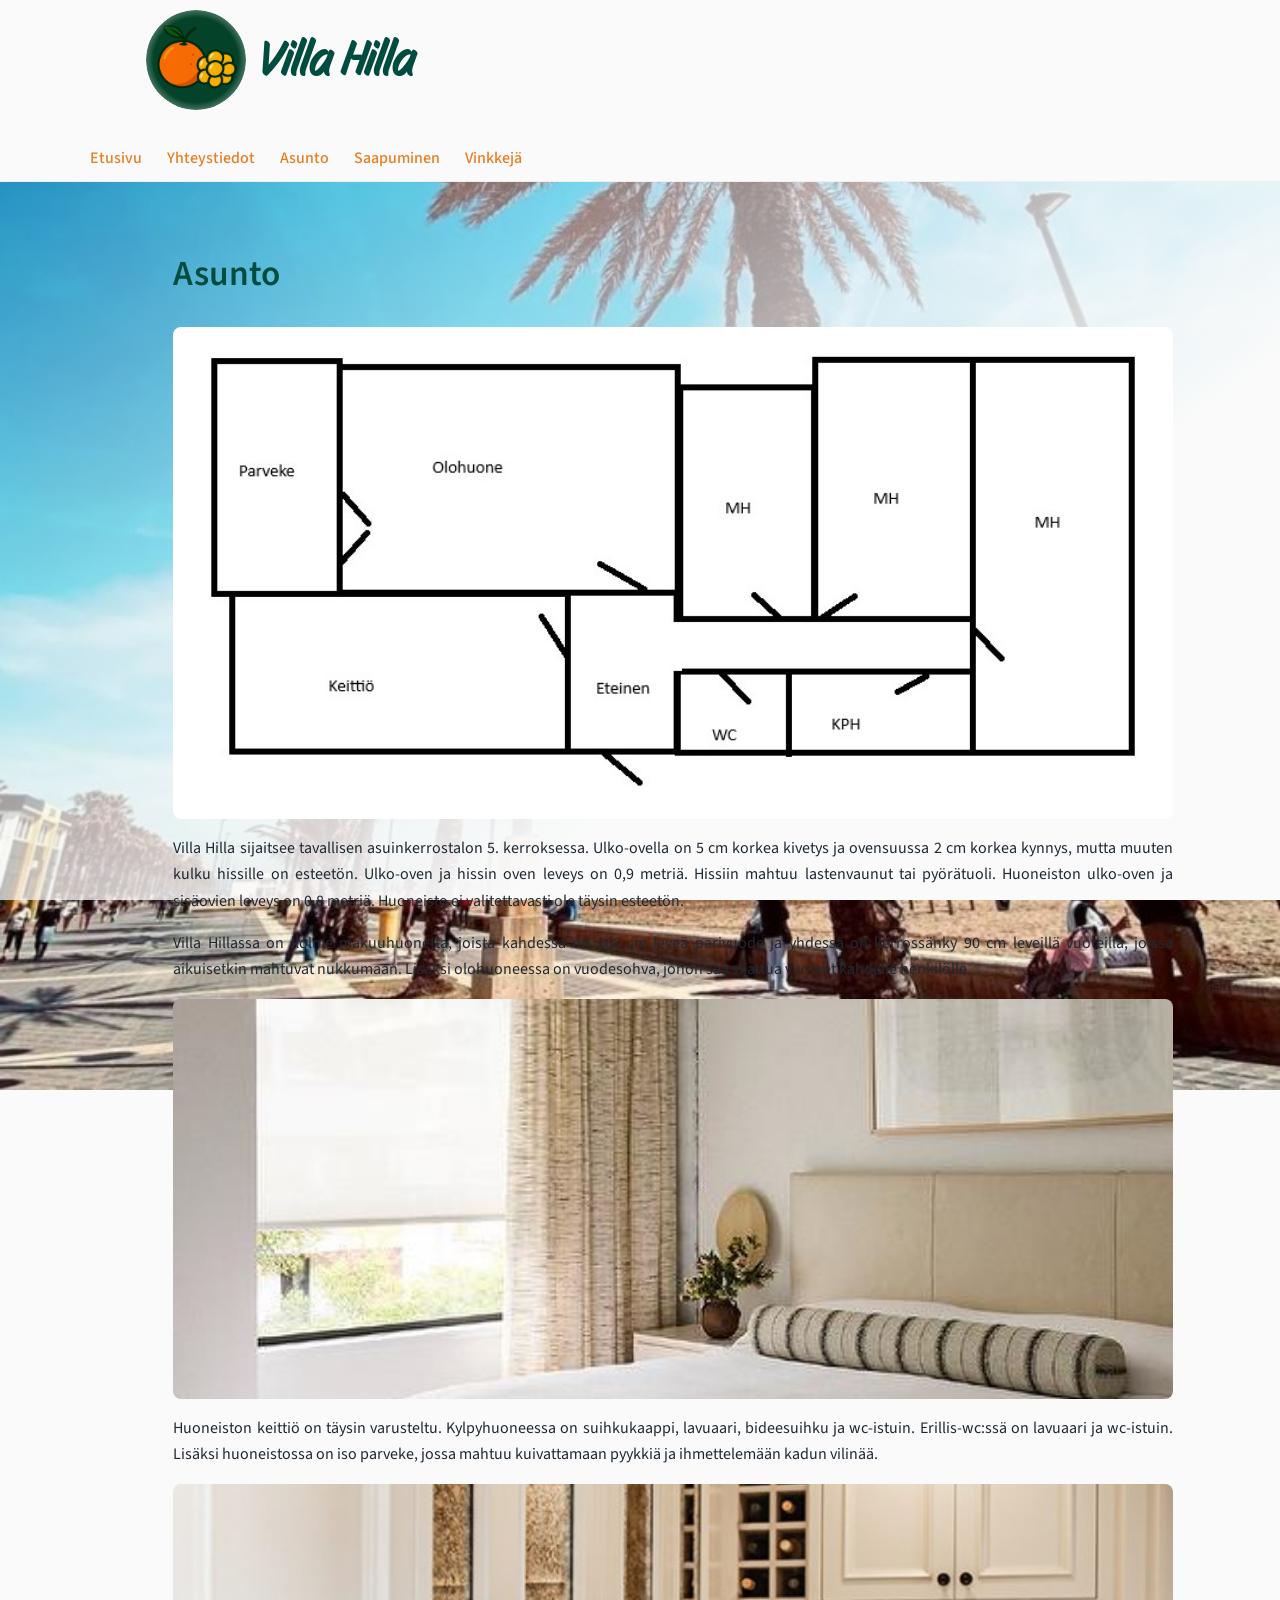
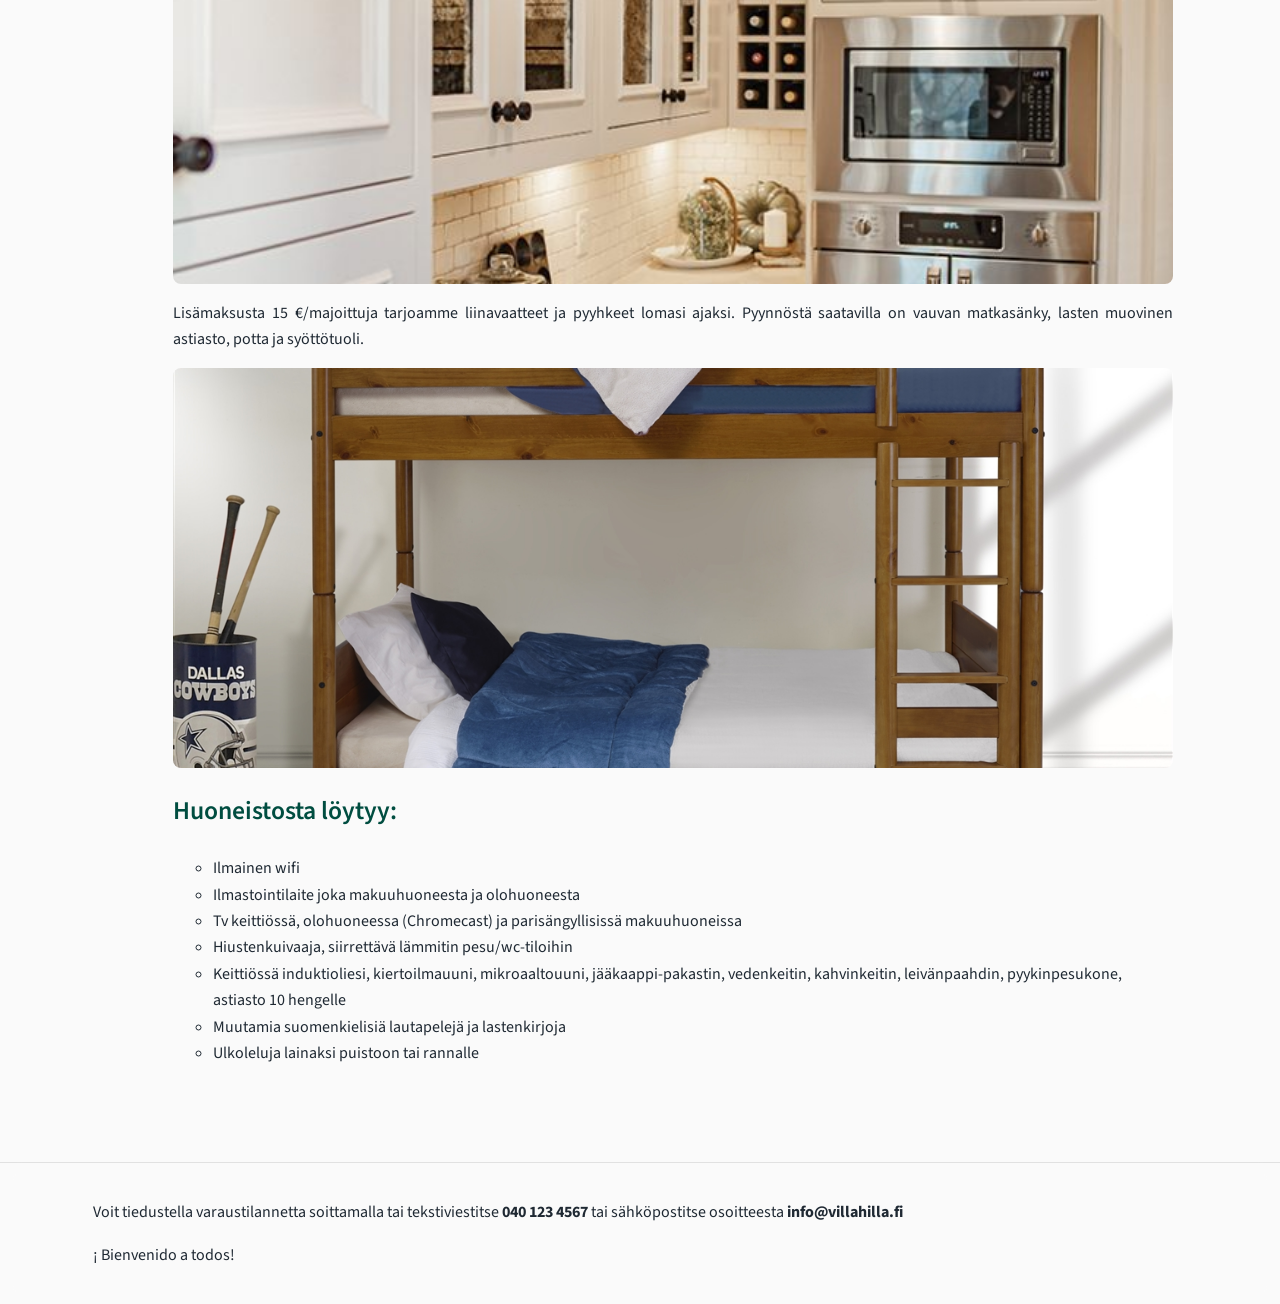
==== asunto.html @ d28873e9 "Villa Hilla julkaistava" ====
<!doctype html>
<html lang="fi">

<head>
    <meta charset="utf-8" />
    <meta name="viewport" content="width=device-width, initial-scale=1" />
    <meta name="author" content="Anni">
    <meta name="description" content="Villa Hilla Suomalainen majoitus Valenciassa">
    <title>Villa Hilla | Asunto</title>

    <link rel="preconnect" href="https://fonts.googleapis.com">
    <link rel="preconnect" href="https://fonts.gstatic.com" crossorigin>
    <link
        href="https://fonts.googleapis.com/css2?family=Source+Sans+3:ital,wght@0,200..900;1,200..900&family=Story+Script&display=swap"
        rel="stylesheet" type="text/css">

    <link href="tyyli.css" rel="stylesheet" type="text/css">
</head>

<body>

    <header class="site-header">
        <div class="header-container">
            <div class="brand-section">
                <img src="logo.jpg" alt="Villa Hilla logo" class="logo">
                <h1 class="site-name">Villa Hilla</h1>
            </div>

            <nav class="main-navigation">
                <button class="menu-toggle" aria-label="Avaa valikko">
                    <span class="bar"></span>
                    <span class="bar"></span>
                    <span class="bar"></span>
                </button>
                <ul class="nav-links">
                    <li><a href="index.html">Etusivu</a></li>
                    <li><a href="#Yhteystiedot">Yhteystiedot</a></li>
                    <li><a href="asunto.html">Asunto</a></li>
                    <li><a href="saapuminen.html">Saapuminen</a></li>
                    <li><a href="vinkkeja.html">Vinkkejä</a></li>
                </ul>
            </nav>
        </div>
    </header>

    <main>
        <section>
            <div class="wrapper">
                <div class="content">
                    <h2>Asunto</h2>
                    <a href="pohjapiirros.jpg" target="_blank">
                    <img src="pohjapiirros.jpg" alt="Villa Hilla pohjapiirros" class="pohjapiirros"></a>

                    <p>Villa Hilla sijaitsee tavallisen asuinkerrostalon 5. kerroksessa. Ulko-ovella on 5 cm korkea
                        kivetys ja
                        ovensuussa 2 cm korkea kynnys, mutta muuten kulku hissille on esteetön. Ulko-oven ja hissin oven
                        leveys on
                        0,9 metriä. Hissiin mahtuu lastenvaunut tai pyörätuoli. Huoneiston ulko-oven ja sisäovien leveys
                        on 0,8
                        metriä. Huoneisto ei valitettavasti ole täysin esteetön.</p>

                    <p>Villa Hillassa on kolme makuuhuonetta, joista kahdessa on 160 cm leveä parivuode ja yhdessä on
                        kerrossänky 90
                        cm leveillä vuoteilla, joissa aikuisetkin mahtuvat nukkumaan. Lisäksi olohuoneessa on
                        vuodesohva, johon saa
                        sijattua vuoteet kahdelle henkilölle.</p>

                    <a href="olohuone.jpg" target="_blank">
                    <img src="makuuhuone.jpg" alt="Villa Hilla makuuhuone" class="kuva"></a>

                    <p>Huoneiston keittiö on täysin varusteltu. Kylpyhuoneessa on suihkukaappi, lavuaari, bideesuihku ja
                        wc-istuin.
                        Erillis-wc:ssä on lavuaari ja wc-istuin. Lisäksi huoneistossa on iso parveke, jossa mahtuu
                        kuivattamaan pyykkiä ja ihmettelemään kadun vilinää.</p>

                    <a href="keittio.jpg" target="_blank">
                    <img src="keittio.jpg" alt="Villa Hilla keittiö" class="kuva"></a>

                    <p>Lisämaksusta 15 €/majoittuja tarjoamme liinavaatteet ja pyyhkeet lomasi ajaksi. Pyynnöstä
                        saatavilla on
                        vauvan matkasänky, lasten muovinen astiasto, potta ja syöttötuoli.</p>

                    <a href="lastenhuone.jpg" target="_blank">    
                    <img src="lastenhuone.jpg" alt="Villa Hilla lastenhuone" class="kuva"></a>

                    <h3>Huoneistosta löytyy:</h3>
                    <ul>
                        <li>Ilmainen wifi</li>
                        <li>Ilmastointilaite joka makuuhuoneesta ja olohuoneesta</li>
                        <li>Tv keittiössä, olohuoneessa (Chromecast) ja parisängyllisissä makuuhuoneissa</li>
                        <li>Hiustenkuivaaja, siirrettävä lämmitin pesu/wc-tiloihin</li>
                        <li>Keittiössä induktioliesi, kiertoilmauuni, mikroaaltouuni, jääkaappi-pakastin, vedenkeitin,
                            kahvinkeitin,
                            leivänpaahdin, pyykinpesukone, astiasto 10 hengelle</li>
                        <li>Muutamia suomenkielisiä lautapelejä ja lastenkirjoja</li>
                        <li>Ulkoleluja lainaksi puistoon tai rannalle</li>
                    </ul>
                </div>
            </div>
        </section>
    </main>

    <footer id="Yhteystiedot" class="laatikko-footer">
        <div class="footer-container">
            <p>Voit tiedustella varaustilannetta soittamalla tai tekstiviestitse <strong>040 123 4567</strong> tai
                sähköpostitse osoitteesta <strong>info@villahilla.fi</strong></p>
            <p>&iexcl Bienvenido a todos!</p>
        </div>
    </footer>
    <script>
        const menuToggle = document.querySelector('.menu-toggle');
        const navLinks = document.querySelector('.nav-links');
        menuToggle.addEventListener('click', () => {
            navLinks.classList.toggle('active');
            document.querySelectorAll('.nav-links a').forEach(link => {
                link.addEventListener('click', () => {
                    navLinks.classList.remove('active');
                });
            });
        });
    </script>
</body>

</html>
---- tyyli.css ----
:root {
  --primary-color: #004d40;
  --secondary-color: #1f2933;
  --background-color: #fafafa;
  --accent-color: #e67e22;
  --font-family: 'Source Sans 3', Verdana, Arial, sans-serif;
  --heading-font: 'Story Script', system-ui, -apple-system, sans-serif;
}

body {
  margin: 0;
  padding: 0;
  min-height: 100vh;
  background-color: #fafafa;
  color: var(--secondary-color);
  font-family: var(--font-family);
  font-size: 1rem;
  line-height: 1.65;

  /* Grid-asettelu */
  display: grid;
  grid-template-columns: 11fr min(1200px, calc(100% - 40px)) 1fr;
  /* taustakuva bodyssa*/
  background-image:
    linear-gradient(to bottom right, rgba(250, 250, 250, 0) 0%, rgba(250, 250, 250, 1) 70%),
    url('ranta.jpg');
  background-size: cover;
  background-position: center;
  background-attachment: fixed;
  background-repeat: no-repeat;
}


body>* {
  grid-column: 1 / -1;
  padding-left: 20px;
  padding-right: 20px;

}

/* TYPOGRAFIA */
h1,
h2,
h3,
h4 {
  color: var(--primary-color);
}

h2,
h3,
nav,
button {
  font-family: var(--font-family);
}

h1 {
  font-family: var(--heading-font);
  font-size: clamp(3.0rem, 4vw, 3rem);
  line-height: 1.2;
  font-weight: 700;
}

h2 {
  font-size: clamp(1.7rem, 3vw, 2.2rem);
  line-height: 1.3;
  font-weight: 600;
}

h3 {
  font-size: clamp(1.3rem, 2.2vw, 1.6rem);
  line-height: 1.4;
  font-weight: 600;
}

h4 {
  display: inline;
  font-size: clamp(1rem, 2.2vw, 1.1rem);
  line-height: 1.4;
  font-weight: 600;
}

a {
  text-decoration: none
}

a:hover {
  color: var(--accent-color);
}

ul {
  list-style-type: circle;
}

ol {
  list-style-type: decimal;
  padding-left: 30px;
}

p {
  text-align: justify;
  text-justify: inter-word;
}

/* HEADER JA NAVIGOINTI */
.site-header {
  grid-column: 1 / -1;
  display: grid;
  grid-template-columns: inherit;
  background-color: #fafafa;
  border-bottom: 1px solid #eee;
  width: 100%;
}

.header-container {
  display: flex;
  flex-direction: column;
  align-items: center;
  gap: 15px;
  max-width: 1200px;
  margin: 0 auto;
  padding: 10px 20px;
  width: 100%;
  box-sizing: border-box;
}

.menu-toggle {
  display: none;
}


.brand-section {
  display: flex;
  align-items: center;
  gap: 10px;
}


.logo {
  height: 100px;
  width: auto;
  border-radius: 50%;
  mask-image: radial-gradient(circle, black 60%, transparent 100%);
  -webkit-mask-image: radial-gradient(circle, black 60%, transparent 100%);
}

.site-name {
  margin: 0;
  font-size: clamp(3.0rem, 4vw, 3rem);
  color: var(--primary-color);
}

/* Navigointipalkki */
nav {
  color: var(--accent-color);
  margin-top: 20px;
  font-weight: 600;
  text-align: center;
}


.main-navigation ul {
  display: flex;
  flex-direction: row;
  gap: 25px;
  justify-content: center;
  align-items: center;
  list-style: none;
  margin: 0;
  padding: 0;
}

.main-navigation a {
  text-decoration: none;
  color: var(--accent-color);
  font-weight: 500;
  transition: color 0.2s;
}

.main-navigation a:hover {
  color: var(--primary-color);
}

/* KOMPONENTIT */
.kuva {
  width: 100%;
  height: 400px;
  object-fit: cover;
  object-position: center;
  display: block;
  border-radius: 8px;
  margin-bottom: 10px;
}
.pohjapiirros{
  width: 100%;
  height: auto;
  object-fit: contain;
  object-position: center;
  display: block;
  border-radius: 8px;
  margin-bottom: 10px;
}
.kartta {
  display: flex;
  flex-direction: row;
  align-items: flex-start;
  gap: 20px;
}

.karttakuva {
  max-width: 500px;
  width: auto;
  height: auto;
  align-self: flex-start;
}

.laatikko-footer {
  grid-column: 1 / -1;
  width: 100%;

  background-color: rgba(250, 250, 250, 0.8);
  backdrop-filter: blur(10px);
  border-top: 1px solid rgba(0, 0, 0, 0.1);
  padding: 0 0;
  margin-top: 40px;
  display: grid;
  grid-template-columns: inherit;
}

.footer-container {
  max-width: 1200px;
  margin: 20px 20px;
  grid-column: 2;
  padding: 0 0;
  text-align: center;
}

main {
  grid-column: 2;
}
.wrapper {
  display: flex;
  justify-content: center; 
  width: 100%;
     
}

.content {
  max-width: 1000px;
  width: 100%;
  padding: 40px;
  min-height: 100vh;
}

/* RESPONSIIVISUUS */

/* Mobiililaitteet */
/* use same breakpoint as kartta layout change so the hamburger appears until the map switches to row */
@media only screen and (max-width: 799px) {
  body {
    background-image:
      linear-gradient(to bottom right, rgba(250, 250, 250, 0) 0%, rgba(250, 250, 250, 1) 70%),
      url('ranta.jpg');
    background-size: cover;
    background-position: center;
    background-attachment: fixed;
    background-repeat: no-repeat;
  }

  .kartta {
    flex-direction: column;
  }

  .karttateksti {
    display: flex;
    flex-direction: column;
  }

  .header-container {
    flex-direction: row;
    justify-content: space-between;
    align-items: center;
  }


  .menu-toggle {
    display: flex;
    flex-direction: column;
    gap: 5px;
    background: none;
    border: none;
    cursor: pointer;
    z-index: 100;
    position: absolute;
    top: 10px;
    right: 20px;
  }

  .bar {
    width: 25px;
    height: 3px;
    background-color: var(--primary-color);
    transition: 0.3s;
  }

  .nav-links {
    display: none;
    flex-direction: column;
    position: absolute;
    top: 60px;
    right: 0;
    background-color: #fafafa;
    width: 200px;
    box-shadow: 0 10px 15px rgba(0, 0, 0, 0.1);
    padding: 20px;
    border-radius: 0 0 0 10px;
    z-index: 1000;
  }

  .nav-links.active {
    display: flex;
  }

  .main-navigation ul {
    gap: 15px;
    display: none;
    flex-direction: column;
  }

  .main-navigation ul.active {
    display: flex;
  }
 
  .karttakuva {
    max-width: 100%;
    width: 100%;
  }
}

/* Suuremmat näytöt */
@media only screen and (min-width: 540px) {


  body::before {
    content: "";
    position: fixed;
    top: 0;
    left: 0;
    right: 0;
    bottom: 0;
    background-image:
      linear-gradient(to bottom right, rgba(250, 250, 250, 0) 0%, rgba(250, 250, 250, 1) 70%),
      url('ranta.jpg');
    background-size: cover;
    background-position: center;
    z-index: -1;
  }

  .main-navigation {
    padding-left: 50px;
  }
}
@media only screen and (min-width: 800px) {
  .kartta {
    flex-direction: row;
  }

  /* when the map switches to a row layout also let the text flow horizontally */
  .karttateksti {
    display: flex;
    flex-direction: row;
    align-items: flex-start;
  }

  /* make the ordered list easier to read on wide screens */
  .karttateksti ol {
    column-count: 2;
    column-gap: 20px;
    padding: 0;
  }
}
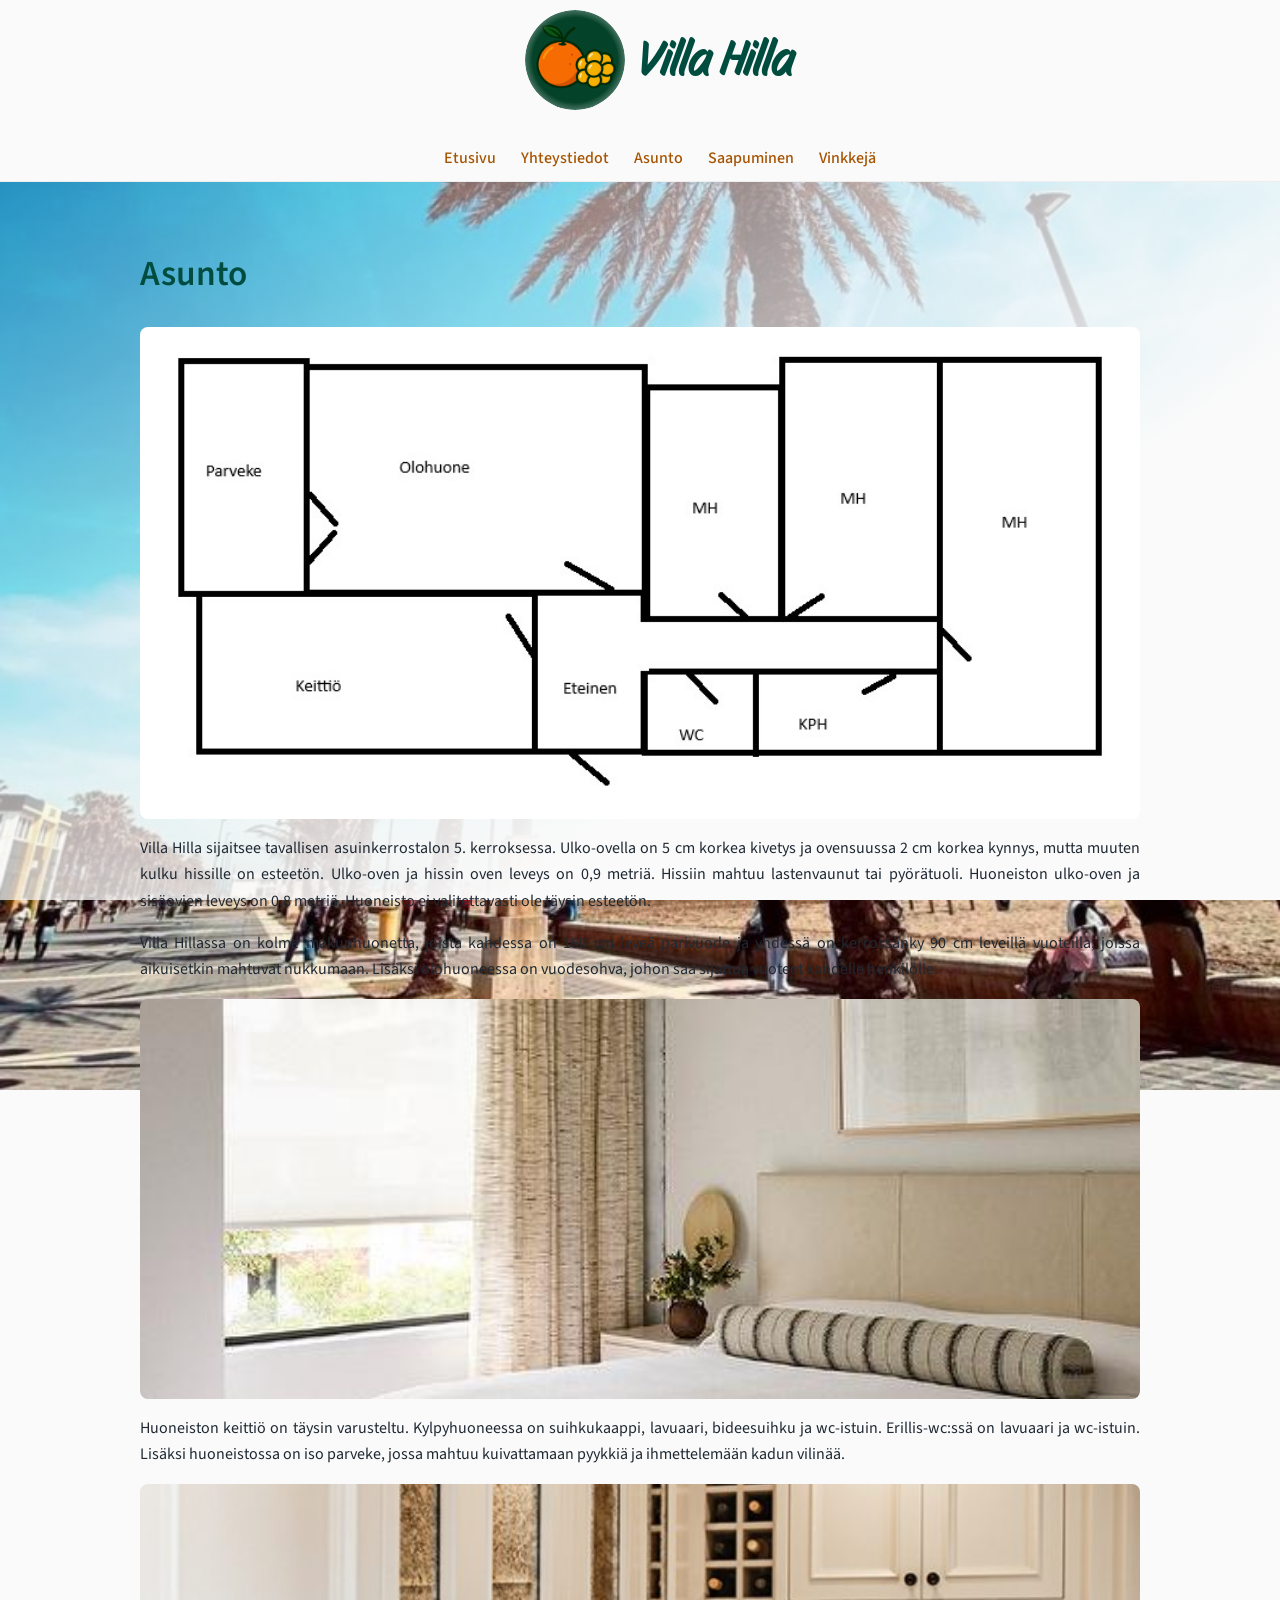
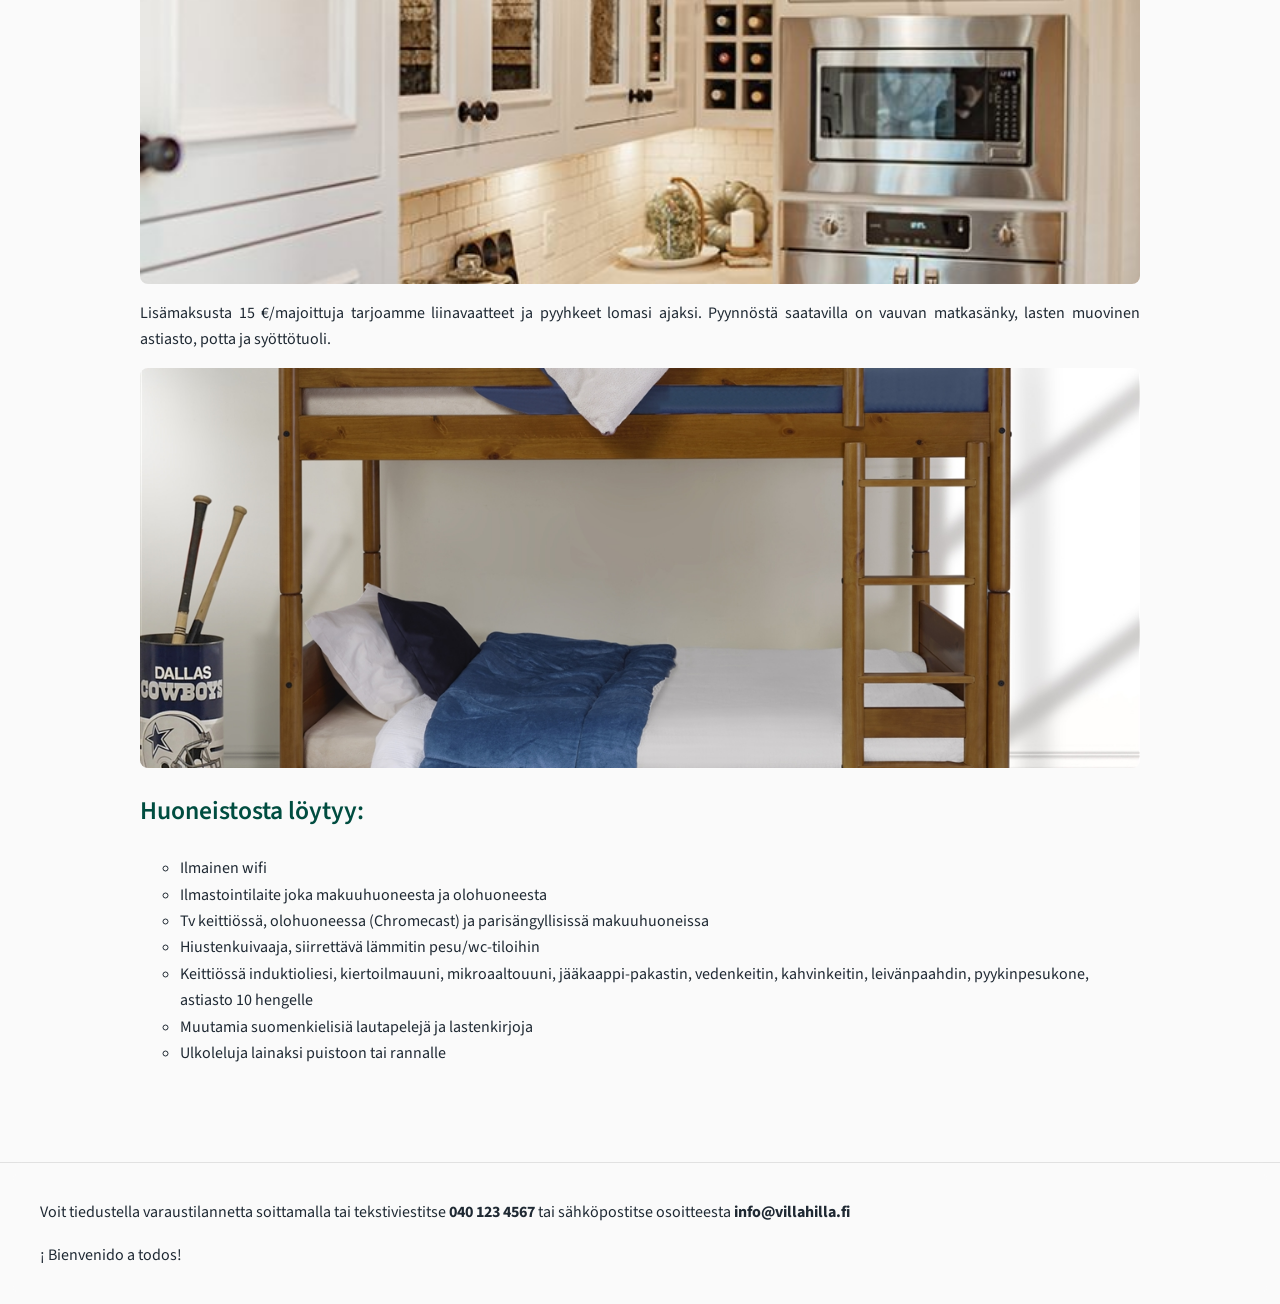
==== commit d7f945b9: "navigaation väri vaihdettu" ====
--- a/asunto.html
+++ b/asunto.html
@@ -2,8 +2,8 @@
 <html lang="fi">
 
 <head>
-    <meta charset="utf-8" />
-    <meta name="viewport" content="width=device-width, initial-scale=1" />
+    <meta charset="utf-8">
+    <meta name="viewport" content="width=device-width, initial-scale=1">
     <meta name="author" content="Anni">
     <meta name="description" content="Villa Hilla Suomalainen majoitus Valenciassa">
     <title>Villa Hilla | Asunto</title>
@@ -104,7 +104,7 @@
         <div class="footer-container">
             <p>Voit tiedustella varaustilannetta soittamalla tai tekstiviestitse <strong>040 123 4567</strong> tai
                 sähköpostitse osoitteesta <strong>info@villahilla.fi</strong></p>
-            <p>&iexcl Bienvenido a todos!</p>
+            <p>&iexcl; Bienvenido a todos!</p>
         </div>
     </footer>
     <script>
--- a/tyyli.css
+++ b/tyyli.css
@@ -2,7 +2,7 @@
   --primary-color: #004d40;
   --secondary-color: #1f2933;
   --background-color: #fafafa;
-  --accent-color: #e67e22;
+  --accent-color: #a65300;
   --font-family: 'Source Sans 3', Verdana, Arial, sans-serif;
   --heading-font: 'Story Script', system-ui, -apple-system, sans-serif;
 }
@@ -19,8 +19,7 @@
 
   /* Grid-asettelu */
   display: grid;
-  grid-template-columns: 11fr min(1200px, calc(100% - 40px)) 1fr;
-  /* taustakuva bodyssa*/
+  grid-template-columns: 1fr min(1400px, calc(100% - 40px)) 1fr;
   background-image:
     linear-gradient(to bottom right, rgba(250, 250, 250, 0) 0%, rgba(250, 250, 250, 1) 70%),
     url('ranta.jpg');
@@ -104,8 +103,8 @@
 /* HEADER JA NAVIGOINTI */
 .site-header {
   grid-column: 1 / -1;
-  display: grid;
-  grid-template-columns: inherit;
+  display: flex;
+  justify-content: center;
   background-color: #fafafa;
   border-bottom: 1px solid #eee;
   width: 100%;
@@ -116,8 +115,7 @@
   flex-direction: column;
   align-items: center;
   gap: 15px;
-  max-width: 1200px;
-  margin: 0 auto;
+  max-width: 1400px;
   padding: 10px 20px;
   width: 100%;
   box-sizing: border-box;
@@ -227,7 +225,7 @@
 }
 
 .footer-container {
-  max-width: 1200px;
+  max-width: 1400px;
   margin: 20px 20px;
   grid-column: 2;
   padding: 0 0;
@@ -254,7 +252,6 @@
 /* RESPONSIIVISUUS */
 
 /* Mobiililaitteet */
-/* use same breakpoint as kartta layout change so the hamburger appears until the map switches to row */
 @media only screen and (max-width: 799px) {
   body {
     background-image:
@@ -355,8 +352,20 @@
     z-index: -1;
   }
 
+  
+  .header-container {
+    flex-direction: column;
+    justify-content: center;
+    align-items: center;
+    padding: 10px 0; 
+  }
+
+ 
   .main-navigation {
-    padding-left: 50px;
+    display: flex;
+    justify-content: center;
+    padding-left: 0;
+    width: auto;
   }
 }
 @media only screen and (min-width: 800px) {
@@ -364,14 +373,14 @@
     flex-direction: row;
   }
 
-  /* when the map switches to a row layout also let the text flow horizontally */
+ 
   .karttateksti {
     display: flex;
     flex-direction: row;
     align-items: flex-start;
   }
 
-  /* make the ordered list easier to read on wide screens */
+ 
   .karttateksti ol {
     column-count: 2;
     column-gap: 20px;
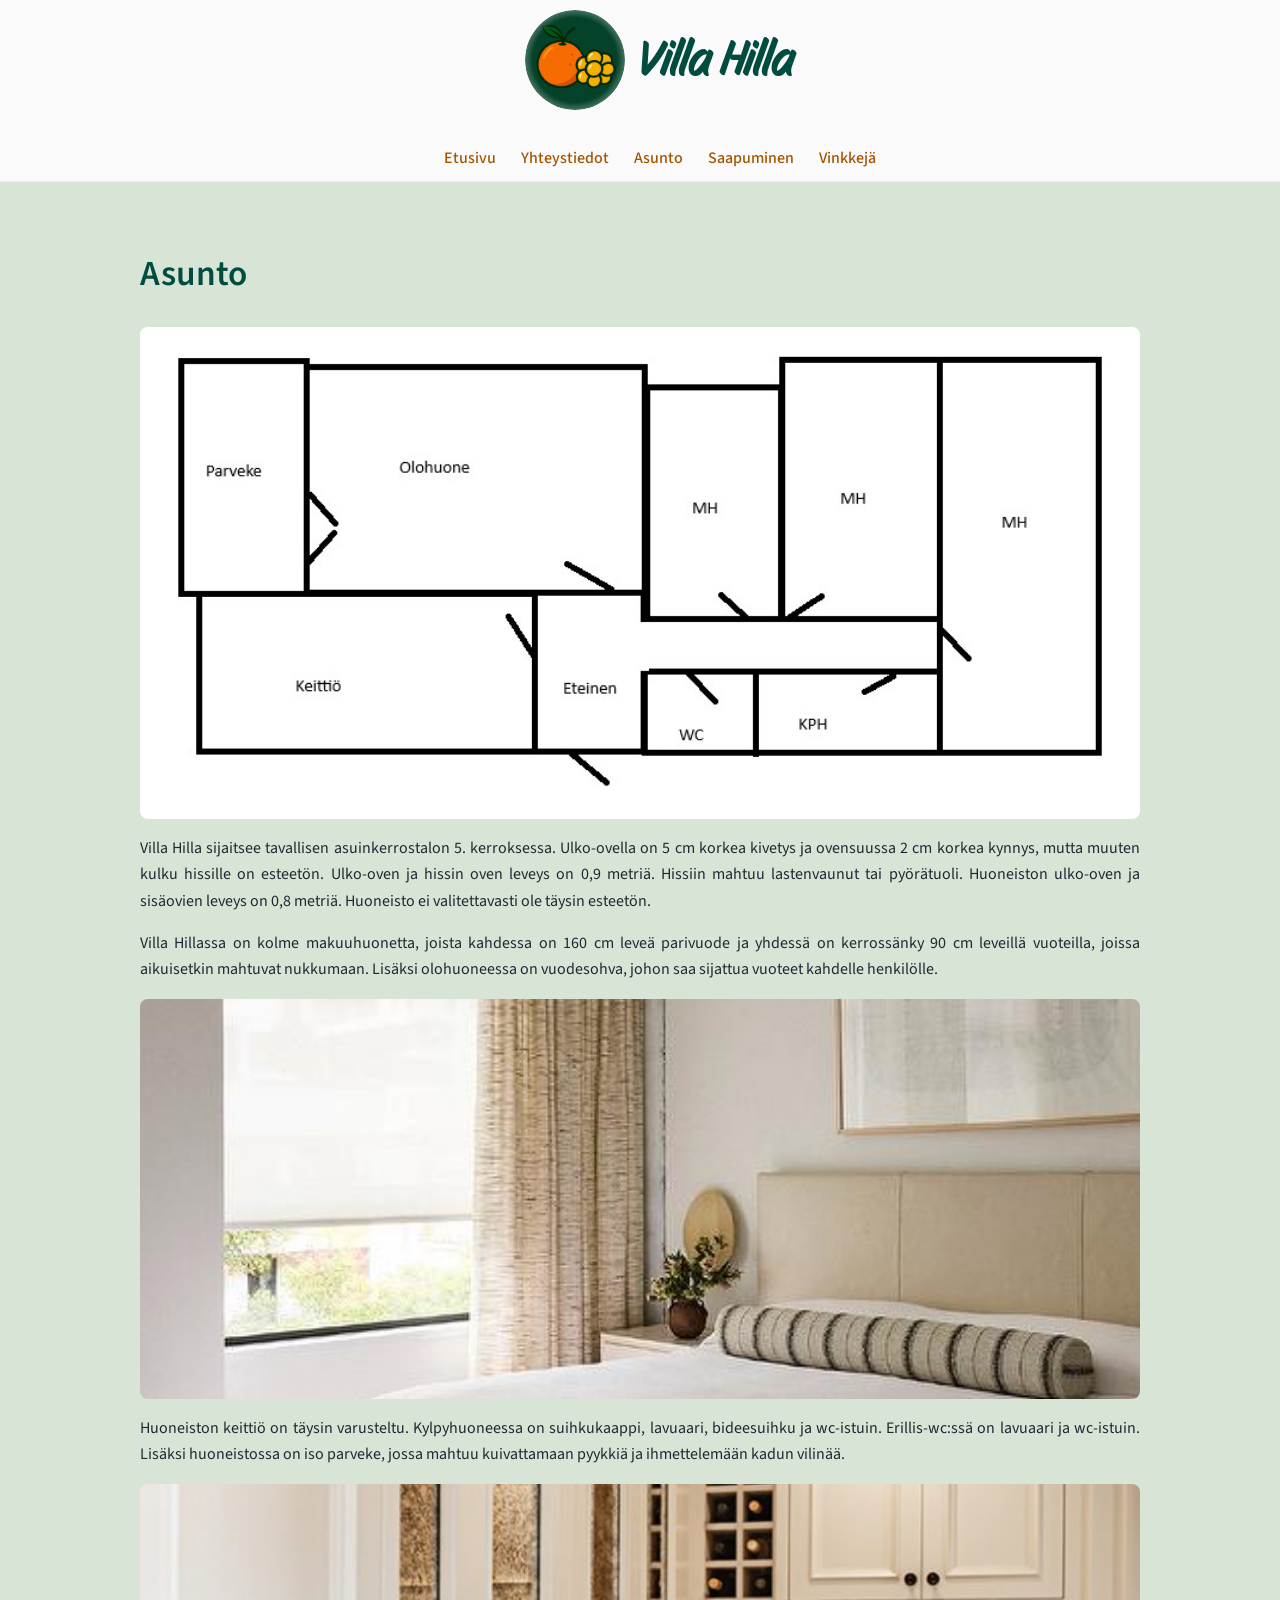
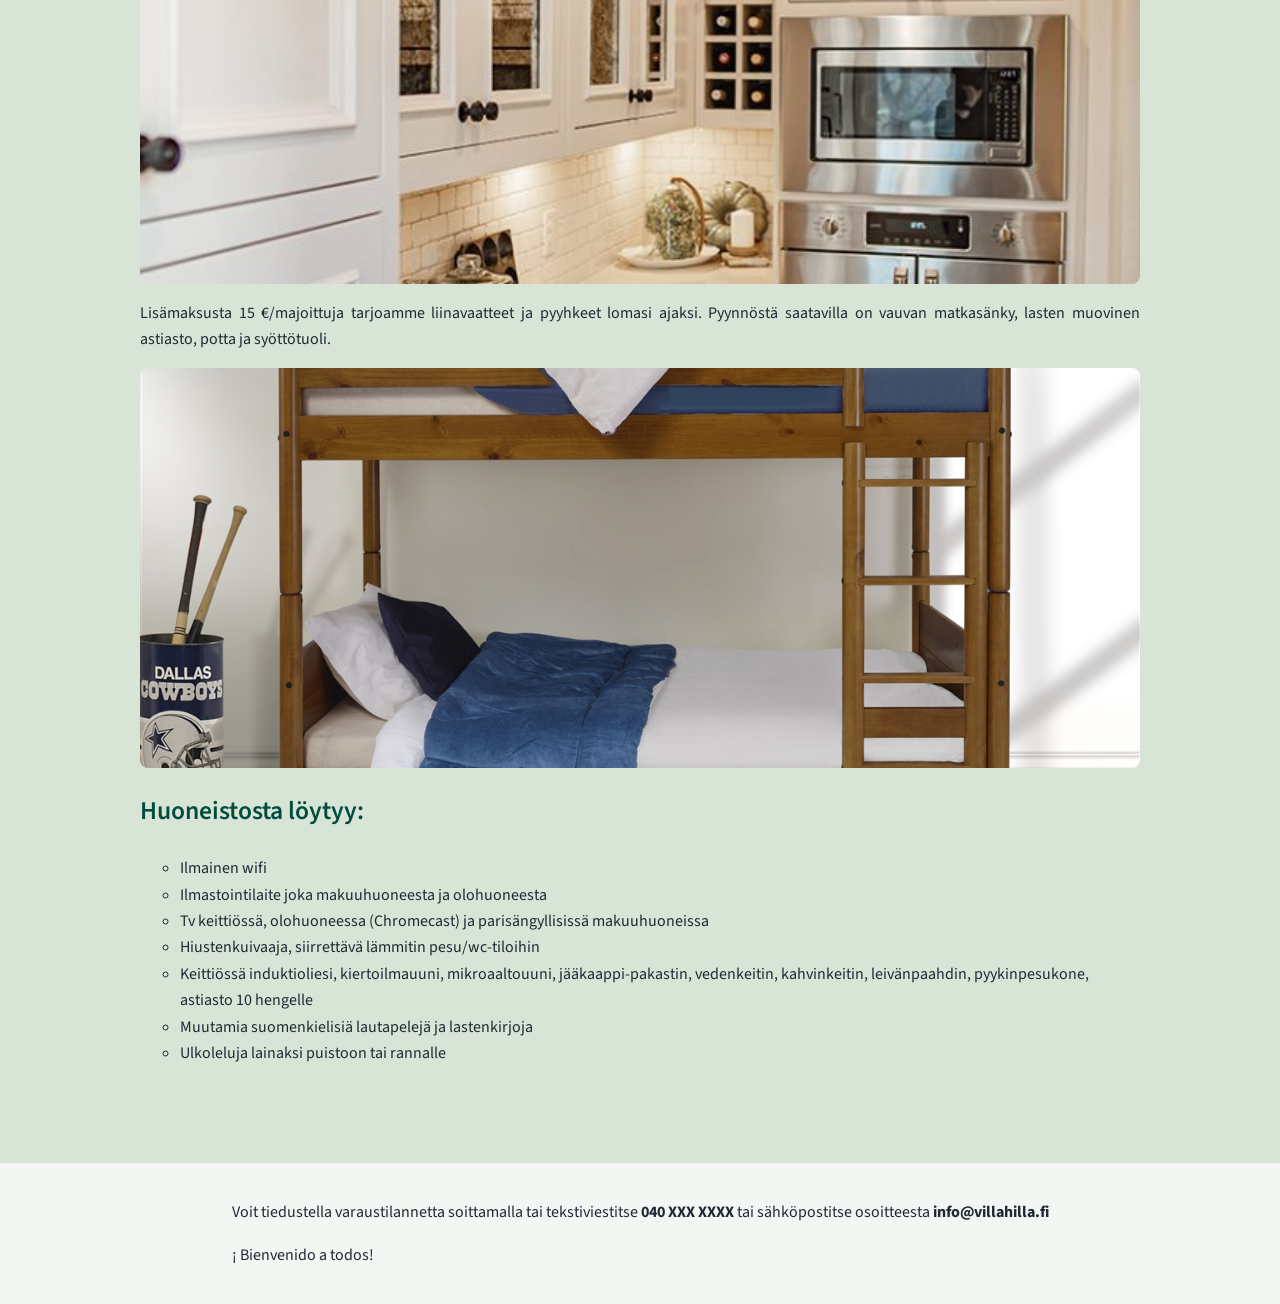
==== commit 60324420: "puhelinnumerot" ====
--- a/asunto.html
+++ b/asunto.html
@@ -102,7 +102,7 @@
 
     <footer id="Yhteystiedot" class="laatikko-footer">
         <div class="footer-container">
-            <p>Voit tiedustella varaustilannetta soittamalla tai tekstiviestitse <strong>040 123 4567</strong> tai
+            <p>Voit tiedustella varaustilannetta soittamalla tai tekstiviestitse <strong>040 XXX XXXX</strong> tai
                 sähköpostitse osoitteesta <strong>info@villahilla.fi</strong></p>
             <p>&iexcl; Bienvenido a todos!</p>
         </div>
--- a/tyyli.css
+++ b/tyyli.css
@@ -20,9 +20,7 @@
   /* Grid-asettelu */
   display: grid;
   grid-template-columns: 1fr min(1400px, calc(100% - 40px)) 1fr;
-  background-image:
-    linear-gradient(to bottom right, rgba(250, 250, 250, 0) 0%, rgba(250, 250, 250, 1) 70%),
-    url('ranta.jpg');
+  background-color: #d8e4d6;
   background-size: cover;
   background-position: center;
   background-attachment: fixed;
@@ -214,14 +212,15 @@
 .laatikko-footer {
   grid-column: 1 / -1;
   width: 100%;
-
   background-color: rgba(250, 250, 250, 0.8);
   backdrop-filter: blur(10px);
   border-top: 1px solid rgba(0, 0, 0, 0.1);
   padding: 0 0;
   margin-top: 40px;
-  display: grid;
-  grid-template-columns: inherit;
+display: flex;
+  justify-content: center; 
+  align-items: center;    
+  min-height: 80px;
 }
 
 .footer-container {
@@ -254,9 +253,7 @@
 /* Mobiililaitteet */
 @media only screen and (max-width: 799px) {
   body {
-    background-image:
-      linear-gradient(to bottom right, rgba(250, 250, 250, 0) 0%, rgba(250, 250, 250, 1) 70%),
-      url('ranta.jpg');
+   background-color: #d8e4d6;
     background-size: cover;
     background-position: center;
     background-attachment: fixed;
@@ -331,6 +328,9 @@
     max-width: 100%;
     width: 100%;
   }
+  .p {
+    text-align:left;
+  }
 }
 
 /* Suuremmat näytöt */
@@ -344,9 +344,7 @@
     left: 0;
     right: 0;
     bottom: 0;
-    background-image:
-      linear-gradient(to bottom right, rgba(250, 250, 250, 0) 0%, rgba(250, 250, 250, 1) 70%),
-      url('ranta.jpg');
+    background-color: #d8e4d6;
     background-size: cover;
     background-position: center;
     z-index: -1;
